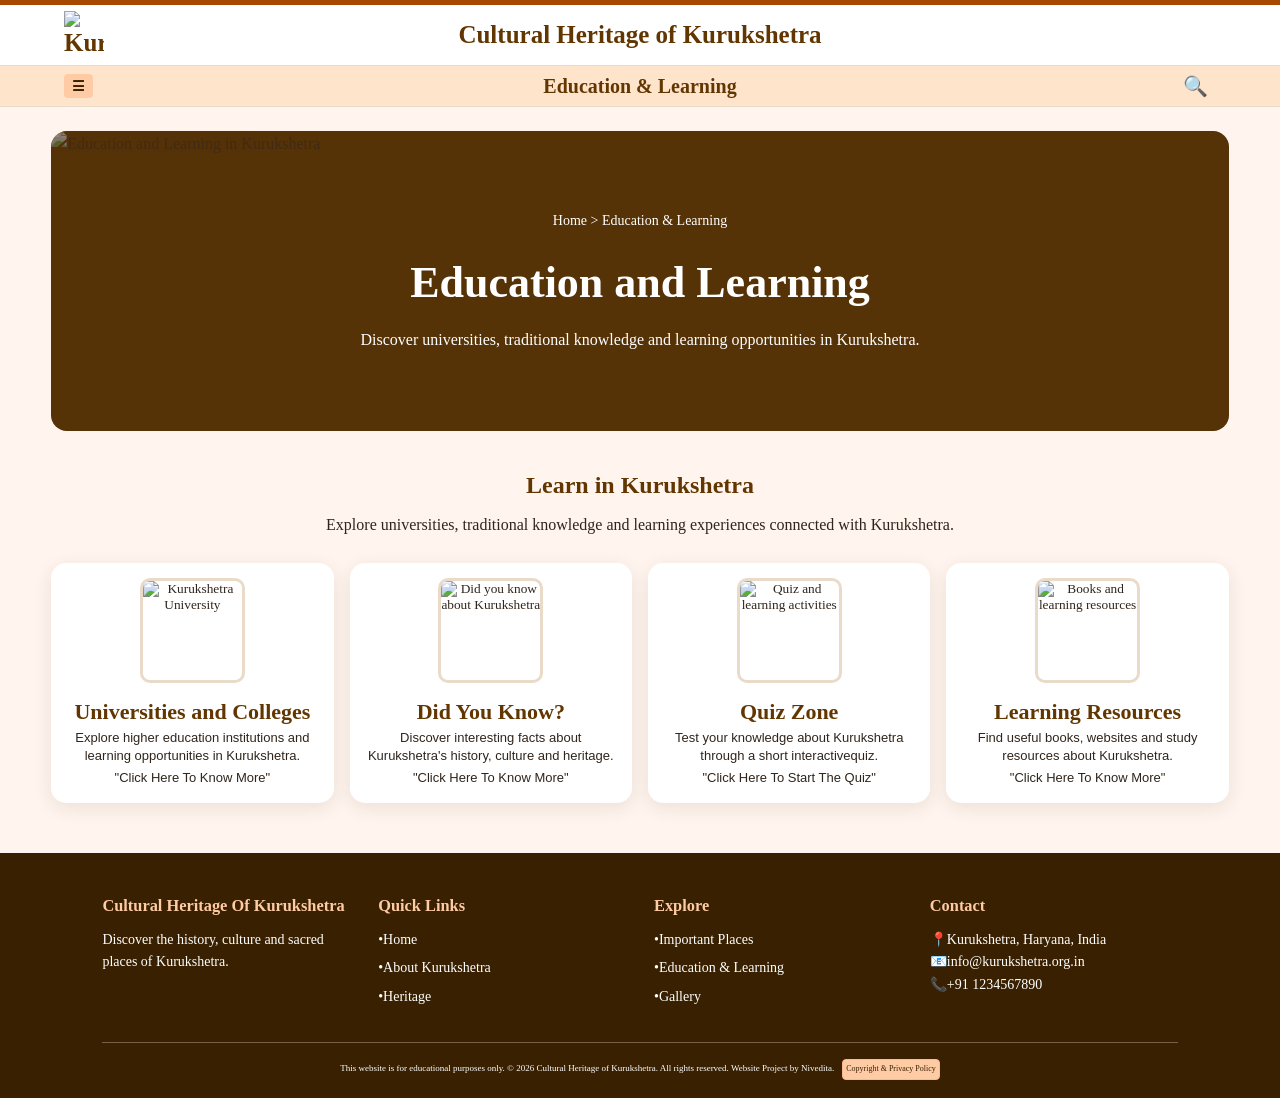
==== education.html @ 02f93cf8 "Add files via upload" ====
<!DOCTYPE html>
<html lang="en">

<head>

    <!-- Supports normal text and special characters -->
    <meta charset="UTF-8">

    <!-- Allows the layout to fit mobile screens -->
    <meta name="viewport" content="width=device-width, initial-scale=1.0">

    <!-- Text displayed in the browser tab -->
    <title>Education &amp; Learning | Cultural Heritage Of Kurukshetra</title> 

    <!-- Connects this page to our shared CSS file -->
    <link rel="stylesheet" href="style.css">
    
    <!-- Loads our Javascript after the HTML is ready -->
    <script src="index.js" defer></script>
    <script src="education.js" defer></script> 
</head>

<body>

    <!-- Website name and page heading -->
    <header id="header">

        <!-- Top row: logo and website name -->
        <div class="brandBar">
            <a href="index.html" class="logo">
                <img src="images/logo.png" alt="Kurukshetra Heritage logo">
                <span>Cultural Heritage of Kurukshetra</span>
            </a>
        </div>

        <!-- Second row: current page and menu button -->
        <div class="pageBar">
            <button type="button"
                    id="menuToggle"
                    aria-controls="navLinks"
                    aria-expanded="false">
                ☰ 
            </button>

            <p>Education &amp; Learning</p>

            <!-- Search box on the right of the Home bar -->
            <div class="searchArea">
                <button type="button"
                        id="searchToggle"
                        aria-label="Open search"
                        aria-controls="menuSearch"
                        aria-expanded="false">
                    🔍
                </button>

                <input type="search"
                       id="menuSearch"
                       placeholder="Search pages..."
                       aria-label="Search website pages"
                       aria-controls="menuPages"
                       hidden>
            </div>
        </div>
    
            
        <!-- Navigation follows the pages in my sitemap -->
         <nav id="navLinks" aria-label="Main navigation">
            <!-- Close the side menu -->
            <button type="button" id="closeMenu" aria-label="Close menu">
            &times;
            </button>

            <p id="searchMessage" role="status"></p>

            <ul>
                <li>
                    <a href="index.html">Home</a>
                </li>

                <li>
                    <a href="about.html">About Kurukshetra</a>
                </li>

                <li>
                    <a href="heritage.html">Heritage</a>
                </li>

                <li>
                    <a href="places.html">Important Places</a>
                </li>

                <li>
                    <a href="education.html" aria-current="page">Education &amp; Learning </a>
                </li>

                <li>
                    <a href="gallery.html">Gallery</a>
                </li>

                <li>
                    <a href="guidance.html">Guidance &amp; Support</a>
                </li>

                <li>
                    <a href="contact.html">Contact Us</a>
                </li>       
            </ul>
            <!-- Account options shown in the wireframe -->
            <div class="accountOptions">

                <div class="accountBox">
                    <button type="button" id="signupbutton">Sign Up</button>
                    <p>Create a new account</p>
                </div>

                <div class="accountBox">
                    <button type="button" id="loginbutton">Log In</button>
                    <p>Already have an account?</p>
                </div>

            </div>

            
         </nav>

    </header> 
      <!-- Google Translator Widget -->
        <!-- The translator dropdown will appear here -->
        <div id="google_translate_element"></div>

        <!-- JavaScript function that starts Google Translate -->
        <script type="text/javascript">
            function googleTranslateElementInit() {
                new google.translate.TranslateElement(
                    {
                        pageLanguage: "en"
                    },
                    "google_translate_element"
                );
            }
        </script>

        <!-- Google Translate script -->
        <script
            type="text/javascript"
            src="https://translate.google.com/translate_a/element.js?cb=googleTranslateElementInit">
        </script>

        <!-- Our content of the page will go here-->
        <main class="educationPage">

            <section class="educationHero">

                <div class="educationHeroImages">
                    <img id="educationHeroImage"
                         class="heroSlide isVisible"
                         src="images/kuk1.jpg"
                         alt="Education and Learning in Kurukshetra">

                    <img id="nextEducationHeroImage"
                         class="heroSlide"
                         src="images/training_and_placement_cell_nit_kurukshetra_cover.jpg"
                         alt="">

                </div>


                <div class="educationHeroText">
                    <p class="breadcrumb">Home &gt; Education &amp; Learning</p>

                    <h1>Education and Learning</h1>
                    <p>
                        Discover universities, traditional knowledge and learning
                        opportunities in Kurukshetra.
                    </p>
                </div>
            </section>

            <section class="educationIntro">
                <h2>Learn in Kurukshetra</h2>

                <p>
                    Explore universities, traditional knowledge and learning experiences
                    connected with Kurukshetra.
                    
                </p>
            </section>

            
            <section class="educationCards">
                <!-- Feature Card button 1 -->
                <button type="button"
                        class="educationCard"
                        data-modal="institutionsModal">
                    <img src="images/kuk1.jpg"
                         alt="Kurukshetra University">


                    <span>
                        <strong>Universities and Colleges</strong>
                        <small>Explore higher education institutions and learning opportunities in Kurukshetra.</small>
                        <small>"Click Here To Know More"</small>
                    </span>
                </button>

                <!-- Feature Card button 2 -->
                <button type="button"
                         class="educationCard"
                         data-modal="didYouKnowModal">
                    
                    <img src="images/diduknow.jpg"
                         alt="Did you know about Kurukshetra">

                    <span>
                        <strong>Did You Know?</strong>
                        <small>Discover interesting facts about Kurukshetra's history, culture and heritage.</small>
                        <small>"Click Here To Know More"</small>
                    </span>
                </button>

                <!-- Feature Card button 3 -->
                <button type="button"
                         class="educationCard"
                         data-modal="quizModal">
                    
                    <img src="images/quiz.webp"
                         alt="Quiz and learning activities">

                    <span>
                        <strong>Quiz Zone</strong>
                        <small>Test your knowledge about Kurukshetra through a short interactivequiz.</small>
                        <small>"Click Here To Start The Quiz"</small>
                    </span>
                </button>

                <!-- Feature Card button 4 -->
                <button type="button"
                         class="educationCard"
                         data-modal="resourcesModal">
                    
                    <img src="images/learning.webp"
                         alt="Books and learning resources">

                    <span>
                        <strong>Learning Resources</strong>
                        <small>Find useful books, websites and study resources about Kurukshetra.</small>
                        <small>"Click Here To Know More"</small>
                    </span>
                </button>
                
            </section>

       
        </main>
        
        <!-- Pop-up screen opened by the Universities feature card -->
        <section class="educationModal"
                 id="institutionsModal"
                 aria-hidden="true"
                 role="dialog"
                 aria-modal="true"
                 aria-labelledby="institutionsTitle">
            
            <!-- white content box inside the darker pop-up background -->
            <div class="modalBox">

                <!-- Button used to close this pop-up -->
                <button type="button"
                        class="modalClose"
                        aria-label="Close pop-up">
                    &times;
                </button>

                <!-- Pop-up heading -->
                <h2 id="institutionsTitle">Universities and Colleges</h2>

                <!-- First Institution -->
                <article class="institutionInfo">
                    <div>
                        <h3>
                            <a href="https://kuk.ac.in/" target="_blank">
                                Kurukshetra University
                            </a>
                        </h3>

                        <p>
                            Kurukshetra University is a major higher-education institution
                            offering a wide range of subjects and learning opportunities.
                        </p>
                    </div>

                    <img src="images/kuk1.jpg"
                         alt="Kurukshetra University campus">
                </article>

                <!-- second institution-->
                 <article class="institutionInfo">
                    <div>
                        <h3>
                            <a href="https://nitkkr.ac.in/" target="_blank">
                                National Institute of Technology Kurukshetra
                            </a>
                        </h3>

                        <p>
                            NIT Kurukshetra is known for engineering, technology, research and technical education.
                        </p>
                    </div>

                    <img src="images/training_and_placement_cell_nit_kurukshetra_cover.jpg"
                         alt="NIT Kurukshetra campus">
                </article>

                <!-- Third institution -->
                <article class="institutionInfo">
                    <div>
                        <h3>
                            <a href="https://skau.ac.in/" target="_blank">
                                Shri Krishna AYUSH University
                            </a>
                        </h3>

                        <p>
                            Shri Krishna AYUSH University focuses on AYUSH systems of 
                            medicine and healthcare education.
                        </p>
                    </div>

                    <img src="images/Shri Krishna Ayush University, Kurukshetra_Campus-View2.avif"
                         alt="Shri Krishna AYUSH University campus">
                </article>
                                

            </div>
                
        </section>

        <!-- pop-up screen opened by the Did You Know feature card-->
        <section class="educationModal"
                 id="didYouKnowModal"
                 aria-hidden="true"
                 role="dialog"
                 aria-modal="true"
                 aria-labelledby="factsTitle">
            
            <!--content box inside the pop-up-->
            <div class="modalBox">

                <!--button used to close the pop-up-->
                <button type="button"
                        class="modalClose"
                        aria-label="Close pop-up">
                    &times;
                </button>

                <!--pop-up heading-->
                <h2 id="factsTitle"> 💡 Did You Know?</h2>

                <!--interesting facts-->
                <ul class="factsList">
                    <li>Kurukshetra is strongly connected with the Mahabharata and Bhagavad Gita traditions.</li>
                    <li>Jyotisar is traditionally associated with Lord Krishna’s guidance to Arjuna.</li>
                    <li>Kurukshetra has important temples, sacred sarovars, museums and learning centres.</li>
                    <li>The International Gita Mahotsav celebrates the cultural and spiritual importance of the region.</li>
                    <li>
                        Kurukshetra has a long archaeological history, with some local pottery
                        evidence linked to pre-Harappan and Harappan periods.
                    </li>

                    <li>
                        Brahma Sarovar is one of Kurukshetra’s best-known sacred water bodies and
                        is an important place during the International Gita Mahotsav.
                    </li>

                    <li>
                        Kurukshetra University was founded in 1956 and is one of Haryana’s major
                        higher-education institutions.
                    </li>

                    <li>
                         National Institute of Technology Kurukshetra began in 1963 as a Regional
                        Engineering College before becoming NIT Kurukshetra.
                    </li>

                    <li>
                        Kalpana Chawla Memorial Planetarium near Jyotisar includes a dome theatre,
                        astronomy gallery and Astro Park for science learning.
                    </li>

                    <li>
                        Mahabharata Anubhav Kendra at Jyotisar uses interactive displays to help
                        visitors explore stories connected with the Mahabharata.
                    </li>
                </ul>
            </div>
        </section>

        <!-- pop-up screen opened by the quiz zone feature card-->
        <section class="educationModal"
                  id="quizModal"
                  aria-hidden="true"
                  role="dialog"
                  aria-modal="true"
                  aria-labelledby="quizTitle">
                
                <!-- content box inside the pop-up-->
                <div class="modalBox">
                    
                    <!--button for closing the pop-up-->
                    <button type="button"
                            class="modalClose"
                            aria-label="Close pop-up">
                        &times;
                    </button>

                    <!--Quiz heading-->
                    <h2 id="quizTitle">Quiz Zone</h2>
                    <p>Answer these questions to test your knowledge of Kurukshetra</p>
                
                    <!--quiz questions-->
                    <form id="heritageQuiz">

                        <fieldset>
                            <legend>1. Which City is associated with the Bhagavad Gita?</legend>
                            <label><input type="radio" name="question1" value="wrong">Delhi</label>
                            <label><input type="radio" name="question1" value="correct">Kurukshetra</label>
                            <label><input type="radio" name="question1" value="wrong">Jaipur</label>
                        </fieldset>

                        <fieldset>
                            <legend>1. Which sacred water body is well known in Kurukshetra?</legend>
                            <label><input type="radio" name="question2" value="wrong">Dal Lake</label>
                            <label><input type="radio" name="question2" value="correct">Brahma Sarovar</label>
                            <label><input type="radio" name="question2" value="wrong">Karan Lake</label>
                        </fieldset>

                        <fieldset>
                            <legend>1. Which institution is known for technical education?</legend>
                            <label><input type="radio" name="question3" value="correct">NIT Kurukshetra</label>
                            <label><input type="radio" name="question3" value="wrong">Kurukshetra University</label>
                            <label><input type="radio" name="question3" value="wrong">Shri Krishna AYUSH University</label>
                        </fieldset>

                        <fieldset>
                            <legend>4. What is Kalpana Chawla Memorial Planetarium mainly about?</legend>
                            <label><input type="radio" name="question4" value="wrong"> Sports training</label>
                            <label><input type="radio" name="question4" value="correct"> Astronomy and space learning</label>
                            <label><input type="radio" name="question4" value="wrong"> Cooking classes</label>
                        </fieldset>

                        <fieldset>
                            <legend>5. Which place is traditionally connected with the Bhagavad Gita?</legend>
                            <label><input type="radio" name="question5" value="correct"> Jyotisar</label>
                            <label><input type="radio" name="question5" value="wrong"> Agra</label>
                            <label><input type="radio" name="question5" value="wrong"> Shimla</label>
                        </fieldset>

                        <fieldset>
                            <legend>6. Which museum displays stories connected with Lord Krishna?</legend>
                            <label><input type="radio" name="question6" value="wrong"> Dharohar Haryana Cultural Museum</label>
                            <label><input type="radio" name="question6" value="correct"> Krishna Museum</label>
                            <label><input type="radio" name="question6" value="wrong"> Kalpana Chawla Planetarium</label>
                        </fieldset>

                        <!-- button for checking the quiz score-->
                        <button type="button" id="checkQuiz">Check My Score</button>

                        <!--quiz result-->
                        <p id="quizResult" role="status"></p>
                    </form>
                
                </div>
        </section>

            <!-- Pop-up screen opened by the learning resources feature card-->
            <section class="educationModal"
                     id="resourcesModal"
                     role="dialog"
                     aria-hidden="true"
                     aria-labelledby="resourcesTitle">

                    
                <!--Content of the pop-up -->
                <div class="modalBox">

                    <!--button for closing -->
                    <button type="button"
                            class="modalClose"
                            aria-label="Close pop-up">
                        &times;
                    </button>

                    <!--heading -->
                    <h2 id="resourcesTitle">Learning Resources</h2>

                    <p>
                        Use these trusted websites to learn more about Kurukshetra,
                        its heritage and education opportunities.
                    </p>

                    <!--useful resources link-->
                    <ul class="resourceList">
                        <li>
                            <a href="https://kurukshetra.gov.in/"
                                target="_blank"
                                rel="noopener">
                                District Kurukshetra Government Website
                            </a>
                        </li>

                        <li>
                            <a href="https://kuk.ac.in/"
                               target="_blank"
                               rel="noopener">
                                Kurukshetra University
                            </a>
                        </li>

                        <li>
                            <a href="https://skau.ac.in/"
                               target="_blank"
                               rel="noopener">
                               Shri Krishna AYUSH University
                            </a>
                        </li>

                        <li>
                            <a href="https://haryanatourism.gov.in/destinations/kurukshetra/"
                               target="_blank"
                               rel="noopener">
                               Haryana Tourism: Kurukshetra
                            </a>
                        </li>
                    </ul>

                    <!--other offline learning suggestion-->
                    <p class="modalNote">
                        You can also learn through books about the Mahabharata, Bhagavad Gita,
                        local museums and educational visits in Kurukshetra.
                    </p>
                </div>
                    
                    
            </section>

        <!-- Information displayed at the bottom of the page -->
    <footer>

        <div class="footerContent">

            <div>
                <h3>Cultural Heritage Of Kurukshetra</h3>
                <p>Discover the history, culture and sacred places of Kurukshetra.</p>       
            </div>
            

            <div>
                <h3>Quick Links</h3>
                <a href="index.html">•Home</a>
                <a href="about.html">•About Kurukshetra</a>
                <a href="heritage.html">•Heritage</a>
            </div>

            <div>
                <h3>Explore</h3>
                <a href="places.html">•Important Places</a>
                <a href="education.html">•Education &amp; Learning</a>
                <a href="gallery.html">•Gallery</a>
            </div>

            <div>
                <h3>Contact</h3>
                <p>📍Kurukshetra, Haryana, India</p>
                <p>📧info@kurukshetra.org.in</p>
                <p>📞+91 1234567890</p>
            </div>
        </div>

        <p class="copyright">
             This website is for educational purposes only.
           &copy; 2026 Cultural Heritage of Kurukshetra. All rights reserved. 
            Website Project by Nivedita.<span><button onclick="document.getElementById('dialogContainer').showModal();">Copyright & Privacy Policy</button></span>
        </p>
    </footer> 

    <dialog id="dialogContainer">
        <!-- Copyright and privacy policy -->
        <h1>Copyright & Privacy Policy</h1>
        
        <section class="legalContent">

            <h2>Copyright Notice</h2>

            <p>
                This website is an original work created solely for educational and
                assessment purposes. It is not intended for commercial use, financial
                gain, or business activities.
            </p>

            <p>
                Unless otherwise stated, the website content, including text, design,
                source code, and original materials, has been created by the author.
                Images, audio, video, and other media resources used on this website
                are included for educational, critique, review, research, or
                demonstration purposes and are believed to comply with applicable
                copyright laws, fair dealing/fair use provisions, or the terms of
                their respective licences. Copyright for third-party materials remains
                with their respective owners.
            </p>

            <p>
                This website is licensed under the
                <strong>Creative Commons Attribution-NonCommercial 4.0 International
                (CC BY-NC 4.0) Licence</strong>, allowing others to share and adapt
                the content for non-commercial purposes with appropriate attribution.
            </p>

            <p>
                <a href="https://creativecommons.org/licenses/by-nc/4.0/"
                target="_blank"
                rel="noopener">
                    Creative Commons BY-NC 4.0 Licence
                </a>
            </p>

            <hr>

            <h2>Privacy Policy</h2>
            <p><strong>Last Updated:</strong> 14/10/2026</p>

            <h3>1. Information We Collect</h3>
            <p>
                We may collect personal information such as your name, email address,
                and account details when you register or use our website.
            </p>

            <h3>2. How We Use Your Information</h3>
            <p>We use your information to:</p>
            <ul>
                <li>Provide website services</li>
                <li>Improve user experience</li>
                <li>Respond to enquiries</li>
                <li>Maintain website security</li>
            </ul>

            <h3>3. Sharing Information</h3>
            <p>
                We do not sell or rent personal information to third parties.
                Information may only be shared when required by law or to provide our
                services.
            </p>

            <h3>4. Data Security</h3>
            <p>
                We use appropriate security measures to protect your personal
                information against unauthorized access, loss, or misuse.
            </p>

            <h3>5. Your Rights</h3>
            <ul>
                <li>Access your personal information</li>
                <li>Request corrections to inaccurate information</li>
                <li>Request deletion of information where legally permitted</li>
            </ul>

            <h3>6. Cookies</h3>
            <p>
                Our website may use cookies to improve functionality and analyse
                website usage.
            </p>

            <h3>7. Contact Us</h3>
            <p>
                If you have questions about this Privacy Policy, please contact us at:
                Email: info@kurukshetra.org.in<br>
                Phone: +91 1234567890<br>
                Address: Kurukshetra, Haryana, India 
            </p>

        </section>
        <button onclick="document.getElementById('dialogContainer').close();">CLOSE</button>

    </dialog>

</body>
</html>
---- style.css ----
/* Include padding and borders within eaxh element's size */
* {
    box-sizing: border-box;
    margin: 0;
    padding: 0;
}

/* Main website colours and font */
body {
    font-family: "Palatino Linotype", Palatino, serif;
    background-color: #fff5ee;
    color: #30251c;
    line-height: 1.6;
    
}

/* Make pictures fit inside their containers */
img {
    display: block;
    max-width: 100%;
}

/* Keep links the same colour as their surrounding text */
a {
    color: inherit;
}

/* Two-row website header */
header {
    background-color: #ffffff;
    color: #623600;
    border-top: 5px solid #a64800;
    border-bottom: 1px solid #eadbc9;
}

/* Menu box takes up 60% of the screen width */
#navLinks {
    position: fixed;
    top: 0;
    left: 0;
    width: 60vw;
    height: 100dvh;
    margin: 0;
    padding: 20px;

    background-color: rgba(255, 228, 204, 0.8);
    color: #623600;
    border-right: 1px solid #eadbc9;
    box-shadow: 8px 0 25px rgba(0, 0, 0, 0.15);

    overflow-y: auto;
    z-index: 1000;

    /* Keep the closed menu off-screen */
    transform: translateX(-100%);
    visibility: hidden;

    transition:
        transform 0.3s ease,
        visibility 0.3s;  
}

/* Slide the menu onto the screen */
#navLinks.active {
    transform: translateX(0);
    visibility: visible;
}

/* Logo and website name beside each other */
.logo {
    display: grid;
    grid-template-columns: 40px 1fr 40px;
    align-items: center;
    gap: 8px;
    color: #623600;
    font-size: 25px;
    font-weight: bold;
    line-height: 1.3;
    text-align: center;
    text-decoration: none;
}

/* White top row */
.brandBar {
    padding: 6px 5%;
}

.logo img {
    width: 48px;
    height: 48px;
    object-fit: contain;
    flex-shrink: 0;
}

/* Light peach row beneath the website name */
.pageBar {
    display: grid;
    grid-template-columns: minmax(0, 1fr) auto minmax(0, 1fr);
    gap: 10px;
    align-items: center;
    padding: 0px 5%;
    background-color: #ffe4cc;
    border-top: 1px solid #eadbc9;
}

.pageBar p {
    margin: 0;
    font-size: 20px;
    font-weight: bold;
}

/* Menu button */
#menuToggle {
    background-color: #ffcba4;
    color: #382000;
    border: none;
    border-radius: 4px;
    padding: 4px 8px;
    font-size: 14px;
    cursor: pointer;
    justify-self: start;
    font-weight: bold;
}

#navLinks li {
    border-bottom: 1px solid #d99156;
}

/* Show which page the visitor is viewing */
#navLinks a[aria-current="page"] {
    font-weight: bold;
    text-decoration: underline;
    text-underline-offset: 5px;
}

/* Mobile layout: display the sections in one column */
.homeLayout {
    display: grid;
    grid-template-columns: 1fr;
    gap: 20px;
    width: 92%;
    max-width: 1200px;
    margin: 24px auto;
}

/* Allow grid items to fit smallet screens */
.homeLayout > * {
    min-width: 0;
}


/* Heading and introduction below the picture on mobile */
.heroText {
    text-align: center;
    padding: 20px 10px;
}

.heroText h1 {
    font-size: 26px;
    line-height: 1.2;
    margin-bottom: 12px;
}

.heroText p {
    margin-bottom: 18px;    
}

/* Explore link styled like a button */
.button {
    display: inline-block;
    background-color: #ffcba4;
    color: #382000;
    text-decoration: none;
    padding: 4px 16px;
    border-radius: 4px;
    font-weight: bold;
    border: 2px solid #ffb88c;
    font-size: 16px;
    transition: transform 0.3s ease, box-shadow 0.3s ease,
                background-color 0.3s ease, color 0.3s ease;
}

/* Clickable arrow on Home feature cards */
.featureCard {
    position: relative;
    padding-right: 55px;
}

.cardArrow {
    position: absolute;
    right: 18px;
    top: 50%;
    color: #ee8b40;
    font-size: 36px;
    font-weight: bold;
    line-height: 1;
    text-decoration: none;
    transform: translateY(-50%);
    transition: transform 0.25s ease, color 0.25s ease;
}

.cardArrow:hover,
.cardArrow:focus-visible {
    color: #623600;
    transform: translate(5px, -50%);
}

.button:hover {
    background-color: #ee8b40;
    color: white;
    transform: translateY(-3px);
    box-shadow: 0 5px 12px rgba(0, 0, 0, 0.15);
}

/* Did You Know box */
.factbox {
    background-color: #fff5e7;
    color: #30251c;
    border: 1px solid #d49a43;
    border-radius: 15px;
    padding: 20px 22px;
    text-align: center;
}

.factbox h2 {
    font-size: 23px;
    margin-bottom: 8px;
}

/* Group of three category cards */
.featureCards {
    display: grid;
    gap: 16px;
}

/* Each category card */
.featureCard {
    display: flex;
    align-items: center;
    gap: 12px;
    background-color: #ffffff;
    border: none;
    border-radius: 15px;
    padding: 14px 75px 14px 14px;
    transition: transform 0.4s ease, box-shadow 0.4s ease;
}

/* Gently lift the card when the mouse is over it */
.featureCard:hover {
    transform: translateY(-8px);
    box-shadow: 0 10px 25px rgba(0, 0, 0, 0.1);
}

.featureCard img {
    width: 85px;
    height: 85px;
    object-fit: cover;
    flex-shrink: 0;
    border: 3px solid #e7ded0;
    border-radius: 5px;
}

.featureCard h2 {
    font-size: 18px;
    line-height: 1.3;
    margin-bottom: 6px;
}

.featureCard p {
    font-size: 14px;
}

.featureCard .comingSoon {
    color: #ffd08a;
    font-size: 12px;
    margin-top: 6px;
}

/* Make keyboard focus easy to see */
a:focus-visible,
button:focus-visible {
    outline: 3px solid #75d9ff;
    outline-offset: 4px;
}

/* Desktop: match the two-column wireframe*/
@media (min-width: 1000px) {
    .homeLayout {
        grid-template-columns: 1fr 2fr;
        grid-template-areas: 
            "cards hero"
            "cards fact";
        gap: 24px;

    }

    .featureCards {
    grid-area: cards;
}

    .hero {
        grid-area: hero;
        position: relative;
    }

    .factbox {
        grid-area: fact;
    }

    /* Place the heading and Explore button over the picture */
    .heroText {
        position: absolute;
        inset: 5px;
        display: flex;
        flex-direction: column;
        align-items: center;
        justify-content: center;
        background-color: rgba(255, 255, 255, 0.45);
        border-radius: 3px;
        padding: 30px;
    }

    .heroText h1 {
        font-size: 36px;
    }
}

/* Smooth colour changes on the menu button */ 
#menuToggle {
    transition: transform 0.3s ease, box-shadow 0.3s ease,
            background-color 0.3s ease, color 0.3s ease;
}

/* Change the button colour on hover or keyboard focus */
#menuToggle:hover,
#menuToggle:focus-visible {
    background-color: #e48f4d;
    color: #ffffff;
    transform: translateY(-3px);
    box-shadow: 0 5px 12px rgba(0, 0, 0, 0.15);
} 

/* Smooth colour changes on navigation links */
#navLinks a {
    border-radius: 6px;
    transition: background-color 0.25s ease, color 0.25s ease;
}

/* Close button at the top-right of the panel */
#closeMenu {
    display: block;
    margin-left: auto;
    padding: 4px 12px;
    border: none;
    border-radius: 5px;
    background-color: #fff5e7;
    color: #623600;
    font-size: 28px;
    cursor: pointer;
}

/* Centre the menu options */
#navLinks ul {
    margin-top: 15px;
    list-style: none;
}

#navLinks a,
#navLinks span {
    display: block;
    padding: 12px 8px;
    text-align: center;
}

#navLinks a {
    color: black;
    text-decoration: none;
}

#navLinks span {
    color: black;
    font-size: 14px;
}

/* Hover and keyboard-focus colours */
#navLinks a:hover,
#navLinks a:focus-visible,
#closeMenu:hover,
#closeMenu:focus-visible {
    background-color: #ee8b40;
    color: #ffffff;
}

/* Disable sliding for users who prefer less movement */
@media (prefers-reduced-motion: reduce) {
    #navLinks {
        transition: none;
    }
    #menuToggle,
    .button {
        transition: none;
    }

    #menuToggle:hover,
    #menuToggle:focus-visible,
    .button:hover {
        transform: none;
    }
}

/* Place Sign Up and Log In beside each other */
.accountOptions {
    display: flex;
    gap: 12px;
    margin-top: 28px;
}

.accountBox {
    flex: 1;
    min-width: 0;
    text-align: center;
}

/* Account buttons */
.accountBox button {
    width: 100%;
    padding: 10px 6px;
    background-color: whitesmoke;
    color: #623600;
    border: 1px solid #c58b43;
    border-radius: 5px;
    font-size: 15px;
    font-weight: bold;
}

.accountBox button {
    cursor: pointer;
    transition: background-color 0.3s ease, transform 0.3s ease;
}

.accountBox button:hover {
    background-color: #ffcba4;
    transform: translateY(-3px);
}

/* Small descriptions below the buttons */
.accountBox p {
    margin-top: 6px;
    color: #4a3420;
    font-size: 12px;
    line-height: 1.4;
}


/* Search icon on the right */
.searchArea {
    position: relative;
    justify-self: end;
}

#searchToggle {
    background: transparent;
    border: none;
    padding: 8px;
    font-size: 20px;
    cursor: pointer;
}

/* Search box opens underneath the icon */
#menuSearch {
    position: absolute;
    top: calc(100% + 8px);
    right: 0;
    width: min(240px, 85vw);
    padding: 10px;
    background-color: #ffffff;
    color: #000000;
    border: 1px solid #c58b43;
    border-radius: 5px;
    font-family: inherit;
    font-size: 16px;
    z-index: 20;
}

#menuSearch[hidden] {
    display: none;
}

/* Plan Your Visit section with a background image */
.visitSection {
    margin-top: 35px;
    padding: 75px 8%;
    text-align: center;

    background-image:
        linear-gradient(rgba(56, 32, 0, 0.60), rgba(56, 32, 0, 0.60)),
        url("images/visitKurukshetra.webp");

    background-size: cover;
    background-position: center;
    background-repeat: no-repeat;
}

.visitContent {
    max-width: 700px;
    margin: auto;
    color: white;
}

.visitContent h2 {
    margin-bottom: 10px;
    color: white;
    font-size: 32px;
}

.visitContent p {
    margin-bottom: 22px;
    font-size: 18px;
}

/* Website footer */
footer {
    background-color: #382000;
    color: white;
    padding: 40px 8% 18px;
    border: none;
    font-size: 14px;
}

.footerContent {
    display: grid;
    grid-template-columns: 1fr;
    gap: 28px;
}

.footerContent h3 {
    margin-bottom: 10px;
    color: #ffcba4;
}

.footerContent a {
    display: block;
    width: fit-content;
    margin-bottom: 6px;
    color: white;
    text-decoration: none;
}

.footerContent a:hover {
    color: #ffcba4;
    text-decoration: underline;
}

.copyright {
    margin-top: 28px;
    padding-top: 16px;
    text-align: center;
    border-top: 1px solid #795f49;
    font-size: 9px;
}

/* Show footer content in columns on larger screens */
@media (min-width: 700px) {
    .footerContent {
        grid-template-columns: repeat(4, 1fr);
    }
}

/* Show only the Google Translate language bar */
#google_translate_element {
    position: fixed;
    right: 16px;
    bottom: 16px;
    z-index: 9999;
}

#google_translate_element .goog-te-gadget {
    font-size: 0;
}

#google_translate_element .goog-te-gadget span,
#google_translate_element .goog-te-gadget a {
    display: none;
}

#google_translate_element select {
    width: 190px;
    padding: 7px;
    background-color: #fff3e8;
    color: #382000;
    border: 1px solid #ffcba4;
    border-radius: 6px;
    font-family: "Palatino Linotype", Palatino, serif;
    font-size: 14px;
    box-shadow: 0 4px 12px rgba(0, 0, 0, 0.16);
}


/* =======================
 About Kurukshetra page 
 ==========================*/
.aboutPage {
    width: 92%;
    max-width: 1200px;
    margin: 24px auto 45px;
}

.aboutIntro {
    display: grid;
    gap: 20px;
}

.aboutText {
    background-color: #ffffff;
    border-radius: 12px;
    padding: 22px;
}

.breadcrumb {
    color: #8b5a2b;
    font-size: 14px;
    margin-bottom: 8px;
}

.aboutText h1 {
    color: #623600;
    font-size: 30px;
    line-height: 1.2;
    margin-bottom: 18px;
}

.aboutText h2 {
    color: #623600;
    font-size: 21px;
    margin: 16px 0 6px;
}

.aboutText p {
    font-size: 16px;
}

.aboutHeroImage {
    width: 100%;
    height: auto;
    border: 5px solid #e7ded0;
    border-radius: 10px;
}

.quickFact {
    background-color: #fff5e7;
    border: 1px solid #d49a43;
    border-radius: 15px;
    padding: 22px;
    text-align: center;
}

.quickFact h2 {
    color: #623600;
    font-size: 23px;
    margin-bottom: 8px;
}

/* Our Significance */
.significanceSection {
    margin-top: 28px;
}

.significanceSection > h2 {
    color: #623600;
    font-size: 26px;
    margin-bottom: 14px;
}

.significanceCards {
    display: grid;
    gap: 14px;
}

.significanceCard {
    display: flex;
    align-items: center;
    gap: 14px;
    background-color: #ffffff;
    border: 1px solid #eadbc9;
    border-radius: 12px;
    padding: 16px;
    transition: transform 0.3s ease, box-shadow 0.3s ease;
}

/* Pop-up effect */
.significanceCard:hover {
    transform: translateY(-7px);
    box-shadow: 0 10px 22px rgba(98, 54, 0, 0.18);
}

.significanceIcon {
    font-size: 30px;
}

.significanceCard h3 {
    color: #623600;
    font-size: 18px;
    margin-bottom: 4px;
}

.significanceCard p {
    font-size: 14px;
}

/* Three pictures at the bottom */
.aboutGallery {
    display: grid;
    grid-template-columns: repeat(3, 1fr);
    gap: 12px;
    margin-top: 28px;
}

.aboutGallery img {
    width: 100%;
    height: 105px;
    object-fit: cover;
    border: 4px solid #e7ded0;
    border-radius: 8px;
}

/* Large-screen layout from your wireframe */
@media (min-width: 900px) {
    .aboutIntro {
        grid-template-columns: 1fr 1fr;
        grid-template-areas:
            "text image"
            "significance fact";
        align-items: start;
    }

    .aboutText {
        grid-area: text;
    }

    .aboutHeroImage {
        grid-area: image;
        height: 290px;
        object-fit: cover;
    }

    .quickFact {
        grid-area: fact;
    }

    .significanceSection {
        grid-area: significance;
        margin-top: 0;
    }
}

/* Smooth animation for picture cards */
.featureCard img,
.aboutGallery img,
.aboutHeroImage {
    transition: transform 0.4s ease, filter 0.4s ease;
}

/* Picture gently grows when hovered */
.featureCard:hover img,
.aboutGallery img:hover,
.aboutHeroImage:hover {
    transform: scale(1.05);
    filter: brightness(1.06);
}

/* Two hero images blend smoothly into each other */
.heroImages {
    position: relative;
    height: 300px;
    overflow: hidden;
    border: 5px solid #e7ded0;
    border-radius: 8px;
}

.heroSlide {
    position: absolute;
    inset: 0;
    width: 100%;
    height: 100%;
    object-fit: cover;
    opacity: 0;
    transition: opacity 1.2s ease-in-out;
}

.heroSlide.isVisible {
    opacity: 1;
}

@media (min-width: 1000px) {
    .heroImages {
        height: 500px;
    }
}

#abstract,
#detailed {
    color: #30251c;
    letter-spacing: 0.3px;
    line-height: 1.6;
}

#detailed {
    margin-top: 12px;
}

#expandBtn {
    margin-top: 14px;
    padding: 8px 16px;
    background-color: #ffcba4;
    color: #382000;
    border: 2px solid #ffb88c;
    border-radius: 5px;
    font-family: inherit;
    font-weight: bold;
    cursor: pointer;
    transition: transform 0.3s ease, background-color 0.3s ease;
}

#expandBtn:hover {
    background-color: #ee8b40;
    color: white;
    transform: translateY(-3px);
}

/* ================
   Heritage page
=================== */
.heritagePage {
    width: 92%;
    max-width: 1200px;
    margin: 24px auto 50px;
}

.heritageHero {
    position: relative;
    overflow: hidden;
    border: 5px soid #e7ded0;
    border-radius: 12px;
    min-height: 260px;
    background-color: #623600;
}

/* Heritage hero image slideshow */
.heritageHeroImages {
    position: relative;
    height: 300px;
}

.heritageHero .heritageSlide {
    position: absolute;
    inset: 0;
    width: 100%;
    height: 100%;
    object-fit: cover;
    opacity: 0;
    transition: opacity 1.4s ease-in-out;
}

.heritageHero .heritageSlide.isVisible {
    opacity: 0.55;
}

.heritageHeroText {
    z-index: 1;
}

.heritageHeroText {
    position: absolute;
    inset: 0;
    display: flex;
    flex-direction: column;
    align-items: center;
    justify-content: center;
    padding: 25px;
    color: white;
    text-align: center;
}

.breadcrumb {
    margin-bottom: 8px;
    font-size: 14px;
    color: white;
}

.heritageHeroText h1 {
    font-size: 32px;
    line-height: 1.2;
    margin-bottom: 10px;
}

.heritageIntro {
    max-width: 850px;
    margin: 30px auto;
    text-align: center;
}

.heritageIntro h2 {
    color: #623600;
    font-size: 26px;
    margin-bottom: 10px;
}

.heritageCards {
    display: grid;
    gap: 18px;
}

.heritageCard {
    display: flex;
    align-items: center;
    gap: 18px;
    padding: 18px;
    background-color: white;
    border: 1px solid #eadbc9;
    border-radius: 15px;
    transition: transform 0.3s ease, box-shadow 0.3s ease;
}

.heritageCard:hover {
    transform: translateY(-7px);
    box-shadow: 0 10px 22px rgba(98, 54, 0, 0.16);
}

.heritageCard img {
    width: 100px;
    height: 100px;
    object-fit: cover;
    flex-shrink: 0;
    border: 3px solid #ffcba4;
    border-radius: 10px;
}

.heritageCard h2 {
    color: #623600;
    font-size: 21px;
    margin-bottom: 6px;
}

.heritageFact {
    margin-top: 28px;
    padding: 24px;
    background-color: #fff5e7;
    border: 1px solid #d49a43;
    border-radius: 15px;
    text-align: center;
}

.heritageFact h2 {
    color: #623600;
    margin-bottom: 8px;
}

/* Heritage page for larger screens */
@media (min-width: 1000px) {
    .heritageCards {
        grid-template-columns: repeat(3, 1fr);
    }

    .heritageCard {
        display: block;
        text-align: center;
    }

    .heritageCard img {
        width: 100%;
        height: 150px;
        margin-bottom: 14px;
    }

    .heritageHeroImages {
        height: 360px;
    }
}

/* Heritage Read More Buttons */
.heritageReadMore {
    margin-top: 12px;
    padding: 7px 14px;
    background-color: #ffcba4;
    color: #382000;
    border: 1px solid #ffb88c;
    border-radius: 5px;
    font-family: inherit;
    font-size: 14px;
    font-weight: bold;
    cursor: pointer;
    transition: transform 0.25s ease, background-color 0.25s ease;
}

.heritageReadMore:hover {
    background-color: #ee8b40;
    color: white;
    transform: translateY(-2px);
}

/* Hidden information opens smoothly */
.heritageExtra {
    max-height: 0;
    opacity: 0;
    overflow: hidden;
    transition: max-height 0.6s ease, opacity 0.35s ease;
}

.heritageExtra.isOpen {
    max-height: 1400px;
    opacity: 1;
}

.heritageExtraInner {
    margin-top: 16px;
    padding-top: 16px;
    border-top: 1px solid #eadbc9;
}

.heritageGallery {
    display: grid;
    grid-template-columns: repeat(2, 1fr);
    gap: 10px;
    margin-top: 14px;
}

.heritageGallery img {
    width: 100%;
    height: 110px;
    margin: 0;
    object-fit: cover;
    border: 2px solid #ffcba4;
    border-radius: 8px;
}

/* Keep Heritage Read more content underneath each card */
.heritageCard {
    display: flex;
    flex-wrap: wrap;
    align-items: center;
}

.heritageCard > img {
    width: 100px;
    height: 100px;
    margin: 0;
    object-fit: cover;
    flex-shrink: 0;
}

.heritageCard > div:not(.heritageExtra) {
    flex: 1;
    min-width: 0;
    margin-left: 18px;
}

.heritageExtra {
    flex: 0 0 100%;
    width: 100%;
}

/* Keep the larger-screen card layout neat */
@media (min-width: 1000px) {
    .heritageCard {
        display: block;
    }

    .heritageCard > div:not(.heritageExtra) {
        margin-left: 0;
    }
}

/*=================
 IMPORTANT PLACES PAGE 
 =====================*/

/* Main page area */
.importantPlacesPage {
    width: 92%;
    max-width: 1200px;
    margin: 24px auto 50px;
}

/* Hero section */
.placesHero {
    position: relative;
    overflow: hidden;
    min-height: 310px;
    border-radius: 16px;
    background-color: #623600;
}

/* Hero slideshow area */
.placesHeroImages {
    position: absolute;
    inset: 0;
}

.placesHeroImages .heroSlide {
    position: absolute;
    inset: 0;
    width: 100%;
    height: 100%;
    object-fit: cover;
    opacity: 0;
    transition: opacity 1.2s ease-in-out;
}

.placesHeroImages .heroSlide.isVisible {
    opacity: 0.58;
}

/* Text displayed over the hero picture */
.placesHeroText {
    position: relative;
    z-index: 1;
    min-height: 310px;
    display: flex;
    flex-direction: column;
    align-items: center;
    justify-content: center;
    padding: 35px 20px;
    text-align: center;
    color: #ffffff;
    background-color: rgba(48, 37, 28, 0.22);
}

.placesHeroText .breadcrumb {
    margin-bottom: 8px;
    font-size: 14px;
}

.placesHeroText h1 {
    max-width: 800px;
    font-size: clamp(28px, 5vw, 46px);
    line-height: 1.2;
    margin-bottom: 12px;
}

.placesHeroText > p:last-child {
    max-width: 650px;
    font-size: 18px;
}

/* Introduction */
.placesIntro {
    max-width: 800px;
    margin: 38px auto 25px;
    text-align: center;
}

.placesIntro h2 {
    color: #623600;
    font-size: 28px;
    margin-bottom: 8px;
}

/* Fact box */
.importantPlacesPage .factbox {
    max-width: 900px;
    margin: 25px auto 35px;
}

/* Category cards */
.placeCards {
    display: grid;
    gap: 22px;
}

.placeCard {
    overflow: hidden;
    background-color: #ffffff;
    border-radius: 16px;
    box-shadow: 0 5px 18px rgba(72, 44, 25, 0.10);
    transition: transform 0.3s ease, box-shadow 0.3s ease;
}

.placeCard:hover {
    transform: translateY(-5px);
    box-shadow: 0 12px 25px rgba(72, 44, 25, 0.16);
}

/* Main picture on each category card */
.placeCard > img {
    width: 100%;
    height: 190px;
    object-fit: cover;
}

/* Card heading, text and button area */
.placeCard > div:not(.placesExtra) {
    padding: 22px;
}

.placeCard h2 {
    color: #623600;
    font-size: 24px;
    line-height: 1.25;
    margin-bottom: 8px;
}

.placeCard > div:not(.placesExtra) > p {
    margin-bottom: 16px;
}

/* Read More button */
.placeReadMore {
    padding: 9px 18px;
    background-color: #ffcba4;
    color: #382000;
    border: 2px solid #ffb88c;
    border-radius: 6px;
    font-family: inherit;
    font-size: 15px;
    font-weight: bold;
    cursor: pointer;
    transition: transform 0.25s ease, background-color 0.25s ease,
                color 0.25s ease, box-shadow 0.25s ease;
}

.placeReadMore:hover,
.placeReadMore:focus-visible {
    background-color: #ee8b40;
    color: #ffffff;
    transform: translateY(-3px);
    box-shadow: 0 5px 12px rgba(0, 0, 0, 0.15);
}

/* Hidden Read More area */
.placesExtra {
    max-height: 0;
    overflow: hidden;
    opacity: 0;
    padding: 0 22px;
    transition: max-height 0.8s ease, opacity 0.45s ease,
                padding 0.45s ease;
}

/* Open Read More area */
.placesExtra.isOpen {
    max-height: 6000px;
    opacity: 1;
    padding: 8px 22px 25px;
}

/* Each individual place inside Read More */
.placeDetailLayout {
    display: grid;
    grid-template-columns: 1fr;
    gap: 18px;
    align-items: center;
    padding: 24px 0;
    border-top: 1px solid #eadbc9;
}

.placesExtraInner h3 {
    color: #623600;
    font-size: 22px;
    margin-bottom: 8px;
}

.placesExtraInner p + p {
    margin-top: 10px;
}

/* Photo slideshow box */
.placeImageSlides {
    position: relative;
    width: 100%;
    height: 230px;
    overflow: hidden;
    border-radius: 12px;
    background-color: #eadbc9;
}

.placeImageSlides .detailSlide {
    position: absolute;
    inset: 0;
    width: 100%;
    height: 100%;
    object-fit: cover;
    opacity: 0;
    transition: opacity 1.2s ease-in-out;
}

.placeImageSlides .detailSlide.isVisible {
    opacity: 1;
}

/* Video instead of pictures */
.placeDetailVideo {
    width: 100%;
    height: 230px;
    display: block;
    object-fit: cover;
    border-radius: 12px;
    background-color: #000000;
}

/* Tablet and desktop layout */
@media (min-width: 700px) {
    .placeCard > img {
        height: 250px;
    }

    .placeDetailLayout {
        grid-template-columns: 1fr 1fr;
        gap: 30px;
        padding: 30px 0;
    }

    /* Reverses image/text placement on alternate sections */
    .placeDetailLayout.reverse .placeImageSlides,
    .placeDetailLayout.reverse .placeDetailVideo {
        order: -1;
    }

    .placeImageSlides,
    .placeDetailVideo {
        height: 280px;
    }
}

/* Large desktop */
@media (min-width: 1000px) {
    .placeCards {
        gap: 28px;
    }

    .placeCard > img {
        height: 280px;
    }

    .placeImageSlides,
    .placeDetailVideo {
        height: 320px;
    }
}

/* Reduce movement when requested by the visitor */
@media (prefers-reduced-motion: reduce) {
    .placeCard,
    .placeReadMore,
    .placesExtra,
    .placesHeroImages .heroSlide,
    .placeImageSlides .detailSlide {
        transition: none;
    }

    .placeCard:hover,
    .placeReadMore:hover {
        transform: none;
    }
}

/* ==========================
  Education and Learning page
  ============================*/
.educationPage {
    width: 92%;
    max-width: 1200px;
    margin: 24px auto 50px;
}

/*Hero area */
.educationHero {
    position: relative;
    min-height: 300px;
    overflow: hidden;
    border-radius: 16px;
    background-color: #623600;
}

.educationHeroImages {
    position: absolute;
    inset: 0;
}

.educationHeroImages .heroSlide {
    position: absolute;
    inset: 0;
    width: 100%;
    height: 100%;
    object-fit: cover;
    opacity: 0;
    transform: scale(1.04);
    transition: opacity 1.2s ease-in-out, transform 1.2s ease-in-out;
}

.educationHeroImages .heroSlide.isVisible {
    opacity: 0.55;
    transform: scale(1);
}

.educationHeroText {
    position: relative;
    z-index: 1;
    min-height: 300px;
    display: flex;
    flex-direction: column;
    align-items: center;
    justify-content: center;
    padding: 20px 20px;
    color: white;
    text-align: center;
    background-color: rgba(48, 37, 28, 0.25);
}

.educationHeroText h1 {
    font-size: clamp(28px, 5vw, 44px);
    margin: 8px 0;
}

.educationHeroText .breadcrumb {
    font-size: 14px;
}

/*Introduction*/
.educationIntro {
    max-width: 760px;
    margin: 35px auto 25px;
    text-align: center;
}

.educationIntro h2 {
    color: #623600;
    margin-bottom: 8px;
}

/*feature cards*/
.educationCards {
    display: grid;
    grid-template-columns: 1fr;
    gap: 16px;
}

.educationCard {
    display: flex;
    align-items: center;
    gap: 16px;
    width: 100%;
    padding: 15px;
    background-color: white;
    color: #30251c;
    border: none;
    border-radius: 15px;
    font-family: inherit;
    text-align: left;
    cursor: pointer;
    box-shadow: 0 5px 18px rgba(72, 44, 25, 0.10);
    transition: transform 0.3s ease, box-shadow 0.3s ease,
                background-color 0.3s ease;
}

.educationCard:hover,
.educationCard:focus-visible
.educationCard:active {
    background-color: #fff5e7;
    transform: translateY(-5px);
    box-shadow: 0 12px 25px rgba(72, 44, 25, 0.16);
}

.educationCard img {
    width: 85px;
    height: 85px;
    flex-shrink: 0;
    object-fit: cover;
    border: 3px solid #eadbc9;
    border-radius: 10px;
}

.educationCard span {
    display: grid;
    gap: 4px;
}

.educationCard strong {
    color: #623600;
    font-size: 22px;
}

.educationCard small {
    font-family: Arial, sans-serif;
    font-size: 14px;
    line-height: 1.4;
}

/*dark screen behind the pop-up*/
.educationModal {
    position: fixed;
    inset: 0;
    z-index: 2000;
    display: grid;
    place-items: center;
    padding: 20px;
    background-color: rgba(48, 37, 28, 0.60);
    opacity: 0;
    visibility: hidden;
    transition: opacity 0.3s ease, visibility 0.3s ease;
}

/*show the pop-up*/
.educationModal.isOpen {
    opacity: 1;
    visibility: visible;
}

/*main white pop-up box*/
.modalBox {
    position: relative;
    width: min(680px,100%);
    max-height: 85vh;
    overflow-y: auto;
    padding: 35px 25px 25px;
    background-color: #fffaf5;
    border: 2px solid #ffb88c;
    border-radius: 16px;
    box-shadow: 0 15px 35px rgba(0,0,0,0.30);
    transform: translateY(20px);
    transition: transform 0.3s ease;
}

.educationModal.isOpen .modalBox {
    transform: translateY(0);
}

/*close button*/
.modalClose {
    position: absolute;
    top: 12px;
    right: 14px;
    width: 38px;
    height: 38px;
    background-color: #ffcba4;
    color: #382000;
    border: none;
    border-radius: 50%;
    font-size: 28px;
    line-height: 1;
    cursor: pointer;
}

.modalClose:hover,
.modalClose:focus-visible {
    background-color: #ee8b40;
    color: white;
}

/* pop-up heading*/
.modalBox h2 {
    color: #623600;
    margin-bottom: 18px;
    text-align: center;
}

/*insititution information*/
.institutionInfo {
    padding: 15px 0;
    border-top: 1px solid #eadbc9;
}

.institutionInfo h3 {
    color: #623600;
    margin-bottom: 5px;
}

/* Small note at bottom of pop-up*/
.modalNote {
    margin-top: 16px;
    padding: 12px;
    background-color: #fff3e8;
    border-radius: 8px;
    font-size: 14px;
}

/* facts and resource links*/
.factsList,
.resourceList {
    padding-left: 22px;
}

.factsList li,
.resourceList li {
    margin: 10px 0;
}

.resourceList a {
    color: #8a4700;
    font-weight: bold;
}

.resourceList a:hover,
.resourceList a:focus-visible {
    color: #ee8b40;
}

/*quiz questions*/
#heritageQuiz {
    margin-top: 18px;
}

#heritageQuiz fieldset {
    margin: 16px 0;
    padding: 14px;
    border: 1px solid #eadbc9;
    border-radius: 10px;
}

#heritageQuiz legend {
    padding: 0 5px;
    color: #623600;
    font-weight: bold;
}

#heritageQuiz label {
    display: block;
    margin: 8px 0;
    cursor: pointer;
}

/*quiz score button*/
#checkQuiz {
    padding: 9px 18px;
    background-color: #ffcba4;
    color: #382000;
    border: 2px solid #ffb88c;
    border-radius: 6px;
    font-family: inherit;
    font-weight: bold;
    cursor: pointer;
}

#checkQuiz:hover,
#checkQuiz:focus-visible {
    background-color: #ee8b40;
    color: white;
}

/* Area where the quiz score appears */
#quizResult {
    margin-top: 14px;
    color: #623600;
    font-weight: bold;
}

/* Desktop: four cards in one row */
@media (min-width: 850px) {
    .educationCards {
        grid-template-columns: repeat(4, 1fr);
    }

    .educationCard {
        min-height: 235px;
        flex-direction: column;
        justify-content: flex-start;
        align-items: center;
        text-align: center;
    }

    .educationCard img {
        width: 105px;
        height: 105px;
    }

    .educationCard small {
        font-size: 13px;
    }
}

/* Show the right and wrong quiz answers after checking */
#heritageQuiz .answerCorrect {
    padding: 6px 8px;
    background-color: #dff5df;
    color: #176b2c;
    border-radius: 5px;
}

#heritageQuiz .answerIncorrect {
    padding: 6px 8px;
    background-color: #ffe1df;
    color: #9b1c1c;
    border-radius: 5px;
}

.institutionInfo {
    display: flex;
    align-items: center;
    justify-content: space-between;
    gap: 18px;
}

.institutionInfo img {
    width: 130px;
    height: 90px;
    object-fit: cover;
    border-radius: 10px;
    border: 2px solid #ffcba4;
}

.institutionInfo h3 a {
    color: #623600;
    text-decoration: none;
}

.institutionInfo h3 a:hover {
    color: #ee8b40;
    text-decoration: underline;
}

/* ==========================
        Gallery page
   ========================== */

/* Main Gallery page area */
.galleryPage {
    width: 92%;
    max-width: 1200px;
    margin: 24px auto 50px;
}

/* Gallery introduction */
.galleryHero {
    padding: 35px 20px;
    background-color: #fff3e8;
    border: 2px solid #eadbc9;
    border-radius: 16px;
    text-align: center;
}

.galleryHeroText h1 {
    color: #623600;
    font-size: 32px;
    margin-bottom: 8px;
}

.galleryHeroText p {
    font-size: 17px;
}

/* Four Gallery category cards */
.galleryCards {
    display: grid;
    grid-template-columns: 1fr;
    gap: 18px;
    margin-top: 24px;
}

.galleryCard {
    display: flex;
    align-items: center;
    gap: 16px;
    width: 100%;
    padding: 16px;
    background-color: white;
    border: none;
    border-radius: 15px;
    box-shadow: 0 5px 15px rgba(48, 37, 28, 0.12);
    color: #30251c;
    font-family: inherit;
    text-align: left;
    cursor: pointer;
    transition: transform 0.3s ease, box-shadow 0.3s ease,
                background-color 0.3s ease;
}

.galleryCard:hover,
.galleryCard:focus-visible {
    background-color: #fff5e7;
    transform: translateY(-6px);
    box-shadow: 0 12px 25px rgba(48, 37, 28, 0.18);
}

.galleryCard img {
    width: 90px;
    height: 90px;
    object-fit: cover;
    flex-shrink: 0;
    border: 3px solid #eadbc9;
    border-radius: 10px;
}

.galleryCard span {
    display: grid;
    gap: 5px;
}

.galleryCard strong {
    color: #623600;
    font-size: 22px;
}

.galleryCard small {
    font-family: Arial, sans-serif;
    font-size: 14px;
    line-height: 1.4;
}

/* Four cards in one row on large screens */
@media (min-width: 850px) {
    .galleryCards {
        grid-template-columns: repeat(4, 1fr);
    }

    .galleryCard {
        min-height: 235px;
        flex-direction: column;
        justify-content: flex-start;
        align-items: center;
        text-align: center;
    }

    .galleryCard img {
        width: 110px;
        height: 105px;
    }
}

/* Dark background behind Gallery pop-ups */
.galleryModal {
    position: fixed;
    inset: 0;
    z-index: 2000;
    display: grid;
    place-items: center;
    padding: 20px;
    background-color: rgba(48, 37, 28, 0.60);
    opacity: 0;
    visibility: hidden;
    transition: opacity 0.3s ease, visibility 0.3s ease;
}

/* Show an opened Gallery pop-up */
.galleryModal.isOpen {
    opacity: 1;
    visibility: visible;
}

/* Main pop-up box */
.galleryModalBox {
    position: relative;
    width: min(850px, 100%);
    max-height: 85vh;
    overflow-y: auto;
    padding: 52px 24px 24px;
    background-color: #fffaf5;
    border: 2px solid #ffb88c;
    border-radius: 16px;
    box-shadow: 0 15px 35px rgba(0, 0, 0, 0.30);
    transform: translateY(20px);
    transition: transform 0.3s ease;
}

.galleryModal.isOpen .galleryModalBox {
    transform: translateY(0);
}

.galleryModalBox h2 {
    color: #623600;
    margin-bottom: 18px;
    text-align: center;
}

/* Close button */
.galleryModalClose {
    position: absolute;
    top: 12px;
    right: 14px;
    width: 38px;
    height: 38px;
    background-color: #ffcba4;
    color: #382000;
    border: none;
    border-radius: 50%;
    font-size: 28px;
    cursor: pointer;
}

.galleryModalClose:hover,
.galleryModalClose:focus-visible {
    background-color: #ee8b40;
    color: white;
}

/* Image and video layout inside a Gallery pop-up */
.galleryPopupGrid {
    display: grid;
    grid-template-columns: 1fr;
    gap: 16px;
}

.galleryPopupGrid figure {
    margin: 0;
    overflow: hidden;
    background-color: white;
    border-radius: 12px;
    box-shadow: 0 4px 12px rgba(48, 37, 28, 0.12);
}

.galleryPopupGrid img,
.galleryPopupGrid video {
    display: block;
    width: 100%;
    height: 210px;
    object-fit: cover;
}

.galleryPopupGrid figcaption {
    padding: 10px;
    color: #623600;
    font-weight: bold;
    text-align: center;
}

/* Two images in a row on tablets and desktops */
@media (min-width: 650px) {
    .galleryPopupGrid {
        grid-template-columns: repeat(2, 1fr);
    }
}

/* Gallery hero image area */
.galleryHero {
    position: relative;
    min-height: 310px;
    padding: 0;
    overflow: hidden;
    background-color: #623600;
    border-radius: 16px;
}

/* Keep both hero images inside one fixed area */
.galleryHeroImages {
    position: absolute;
    inset: 0;
}

/* Make the Gallery hero image fit neatly */
.galleryHeroImages .heroSlide {
    position: absolute;
    inset: 0;
    width: 100%;
    height: 100%;
    object-fit: cover;
    opacity: 0;
}

/* Show only the first hero image for now */
.galleryHeroImages .heroSlide.isVisible {
    opacity: 0.55;
}

/* Place the Gallery text over the image */
.galleryHeroText {
    position: relative;
    z-index: 1;
    min-height: 310px;
    display: flex;
    flex-direction: column;
    align-items: center;
    justify-content: center;
    padding: 25px;
    color: white;
    text-align: center;
    background-color: rgba(48, 37, 28, 0.25);
}

.galleryHeroText h1 {
    color: white;
}
/* Smooth Gallery hero-image transition */
.galleryHeroImages .heroSlide {
    transform: scale(1.03);
    transition: opacity 1.2s ease-in-out, transform 1.2s ease-in-out;
}

.galleryHeroImages .heroSlide.isVisible {
    opacity: 0.55;
    transform: scale(1);
}

/* ==========================
   Guidance and Support page
   ========================== */

.guidancePage {
    width: 92%;
    max-width: 1100px;
    margin: 24px auto 50px;
}

/* Hero slideshow */
.guidanceHero {
    position: relative;
    min-height: 360px;
    overflow: hidden;
    border-radius: 16px;
    background-color: #623600;
}

.guidanceHeroImages {
    position: absolute;
    inset: 0;
}

.guidanceHeroImages .heroSlide {
    position: absolute;
    inset: 0;
    width: 100%;
    height: 100%;
    object-fit: cover;
    opacity: 0;
    transform: scale(1.03);
    transition: opacity 1.2s ease-in-out, transform 1.2s ease-in-out;
}

.guidanceHeroImages .heroSlide.isVisible {
    opacity: 0.58;
    transform: scale(1);
}

.guidanceHeroText {
    position: relative;
    z-index: 1;
    min-height: 360px;
    display: flex;
    flex-direction: column;
    align-items: center;
    justify-content: center;
    padding: 25px;
    color: white;
    text-align: center;
    background-color: rgba(48, 37, 28, 0.25);
}

.guidanceHeroText h1 {
    margin: 6px 0;
    color: white;
    font-size: clamp(30px, 5vw, 46px);
}

.guidanceHeroText .breadcrumb {
    margin-bottom: 8px;
    font-size: 14px;
}

/* Small heading below hero */
.guidanceIntro {
    margin-top: 24px;
    text-align: center;
}

.guidanceIntro h2 {
    color: #623600;
}

/* Two feature cards */
.guidanceCards {
    display: grid;
    grid-template-columns: 1fr;
    gap: 20px;
    margin-top: 20px;
}

.guidanceCard {
    display: flex;
    flex-direction: column;
    overflow: hidden;
    background-color: white;
    border-radius: 15px;
    text-align: center;
    box-shadow: 0 5px 16px rgba(48, 37, 28, 0.10);
    transition: transform 0.3s ease, box-shadow 0.3s ease;
}

.guidanceCard:hover {
    transform: translateY(-5px);
    box-shadow: 0 10px 22px rgba(48, 37, 28, 0.16);
}

.guidanceCard img {
    display: block;
    width: 100%;
    height: 190px;
    object-fit: contain;
    object-position: center;
}

.guidanceCard h2 {
    margin: 18px 20px 8px;
    color: #623600;
}

.guidanceCard p {
    margin: 0 20px;
}

.guidanceButton {
    align-self: center;
    margin: 18px 20px 22px;
    padding: 11px 28px;
    background-color: #ffcba4;
    color: #382000;
    border: 2px solid #ffb88c;
    border-radius: 6px;
    font-family: inherit;
    font-size: 17px;
    font-weight: bold;
    cursor: pointer;
    transition: transform 0.25s ease, background-color 0.25s ease;
}

.guidanceButton:hover,
.guidanceButton:focus-visible {
    background-color: #ee8b40;
    color: white;
    transform: translateY(-3px);
}

/* quick tip */
.quickTip {
    width: min(680px, 100%);
    margin: 24px auto 0;
    padding: 16px 20px;
    background-color: #fff5e7;
    color: #30251c;
    border: 1px solid #d49a43;
    border-radius: 15px;
    text-align: center;
}

.quickTip h2 {
    margin-bottom: 5px;
    font-size: 21px;
}

/* Pop-up background */
.guidanceModal {
    position: fixed;
    inset: 0;
    z-index: 2000;
    display: grid;
    place-items: center;
    padding: 20px;
    background-color: rgba(48, 37, 28, 0.60);
    opacity: 0;
    visibility: hidden;
    transition: opacity 0.3s ease, visibility 0.3s ease;
}

.guidanceModal.isOpen {
    opacity: 1;
    visibility: visible;
}

/* Pop-up content */
.guidanceModalBox {
    position: relative;
    width: min(700px, 100%);
    max-height: 85vh;
    overflow-y: auto;
    padding: 52px 26px 28px;
    background-color: #fffaf5;
    color: #30251c;
    border: 2px solid #ffb88c;
    border-radius: 16px;
    box-shadow: 0 16px 35px rgba(0, 0, 0, 0.25);
    transform: translateY(22px);
    transition: transform 0.3s ease;
}

.guidanceModal.isOpen .guidanceModalBox {
    transform: translateY(0);
}

.guidanceModalBox h2 {
    margin-bottom: 18px;
    color: #623600;
    text-align: center;
}

.guidanceModalBox h3 {
    margin-top: 18px;
    margin-bottom: 5px;
    color: #623600;
}

.guidanceModalBox p {
    margin-bottom: 12px;
}

.guidanceModalClose {
    position: absolute;
    top: 12px;
    right: 14px;
    width: 38px;
    height: 38px;
    border: none;
    border-radius: 50%;
    background-color: #ffcba4;
    color: #382000;
    font-size: 27px;
    cursor: pointer;
}

.guidanceModalClose:hover,
.guidanceModalClose:focus-visible {
    background-color: #ee8b40;
    color: white;
}

/* Map inside Plan Your Journey */
.journeyMap {
    display: block;
    width: 100%;
    height: 230px;
    margin-top: 18px;
    border: 2px solid #eadbc9;
    border-radius: 12px;
}

/* Tablet and desktop layout */
@media (min-width: 750px) {
    .guidanceCards {
        grid-template-columns: repeat(2, 1fr);
    }

    .guidanceCard img {
        height: 220px;
    }
}

/* =========================
   Contact Us page
   ========================= */

.contactPage {
    width: 92%;
    max-width: 1100px;
    margin: 24px auto 50px;
}

/* Contact heading and image */
.contactHero {
    display: grid;
    grid-template-columns: 1fr;
    overflow: hidden;
    background-color: #fff5e7;
    border: 1px solid #d49a43;
    border-radius: 16px;
}

.contactHeroText {
    display: flex;
    flex-direction: column;
    justify-content: center;
    min-height: 180px;
    padding: 28px;
    color: #623600;
    text-align: center;
}

.contactHeroText h1 {
    margin-top: 5px;
    font-size: 34px;
}

.contactHeroText .breadcrumb {
    font-size: 14px;
    color: #382000;
}

.contactHero img {
    width: 100%;
    height: 210px;
    object-fit: cover;
}

/* Contact form and contact details */
.contactContent {
    display: grid;
    gap: 20px;
    margin-top: 22px;
}

.getInTouch,
.contactFormSection {
    padding: 24px;
    background-color: white;
    border-radius: 15px;
    box-shadow: 0 5px 16px rgba(48, 37, 28, 0.10);
}

.getInTouch h2,
.contactFormSection h2 {
    margin-bottom: 15px;
    color: #623600;
    text-align: center;
}

.getInTouch p {
    margin: 13px 0;
}

/* Form fields */
.contactFormSection form {
    display: grid;
    gap: 8px;
}

.contactFormSection label {
    margin-top: 6px;
    color: #623600;
    font-weight: bold;
}

.contactFormSection input,
.contactFormSection select,
.contactFormSection textarea {
    width: 100%;
    padding: 10px;
    background-color: #fffaf5;
    color: #30251c;
    border: 1px solid #d49a43;
    border-radius: 5px;
    font: inherit;
}

.contactFormSection textarea {
    resize: vertical;
}

.contactFormSection input:focus,
.contactFormSection select:focus,
.contactFormSection textarea:focus {
    outline: 3px solid rgba(255, 184, 140, 0.45);
    border-color: #ee8b40;
}

.contactFormSection .button {
    justify-self: center;
    margin-top: 12px;
    cursor: pointer;
}

#contactMessage {
    min-height: 24px;
    color: #623600;
    font-weight: bold;
    text-align: center;
}

/* Bottom Find Us bar */
.findUs {
    display: grid;
    grid-template-columns: auto 1fr;
    gap: 14px;
    align-items: center;
    margin-top: 22px;
    padding: 12px 16px;
    background-color: #623600;
    color: white;
    border-radius: 10px;
}

.findUsMap {
    width: 72px;
    height: 58px;
    border: 2px solid #ffcba4;
    border-radius: 6px;
}

.findUs h2 {
    font-size: 20px;
}

.findUs p {
    font-size: 14px;
}

.hearFromYou {
    grid-column: 1 / -1;
    padding-top: 9px;
    border-top: 1px solid rgba(255, 255, 255, 0.35);
    text-align: center;
}

/* Tablet and desktop layout */
@media (min-width: 750px) {
    .contactHero {
        grid-template-columns: 1fr 1.35fr;
    }

    .contactHeroText {
        min-height: 270px;
        text-align: left;
    }

    .contactHero img {
        height: 270px;
    }

    .contactContent {
        grid-template-columns: 1.2fr 1fr;
        align-items: start;
    }

    .contactFormSection {
        grid-column: 1;
        grid-row: 1;
    }

    .getInTouch {
        grid-column: 2;
        grid-row: 1;
    }

    .findUs {
        grid-template-columns: auto 1fr auto;
    }

    .hearFromYou {
        grid-column: auto;
        padding-top: 0;
        border-top: none;
        border-left: 1px solid rgba(255, 255, 255, 0.35);
        padding-left: 18px;
    }
}

/* Sign Up and Log In pop-up */
.accountPopup {
    position: fixed;
    inset: 0;
    z-index: 3000;
    display: grid;
    place-items: center;
    padding: 20px;
    background-color: rgba(48, 37, 28, 0.60);
    opacity: 0;
    visibility: hidden;
    transition: opacity 0.3s ease, visibility 0.3s ease;
}

.accountPopup.isOpen {
    opacity: 1;
    visibility: visible;
}

.accountPopupBox {
    position: relative;
    width: min(430px, 100%);
    padding: 48px 25px 28px;
    background-color: #fffaf5;
    border: 2px solid #ffb88c;
    border-radius: 16px;
    box-shadow: 0 16px 35px rgba(0, 0, 0, 0.25);
    transform: translateY(20px);
    transition: transform 0.3s ease;
}

.accountPopup.isOpen .accountPopupBox {
    transform: translateY(0);
}

.accountPopupBox h2 {
    margin-bottom: 16px;
    color: #623600;
    text-align: center;
}

.accountPopupBox form {
    display: grid;
    gap: 8px;
}

.accountPopupBox label {
    margin-top: 5px;
    color: #623600;
    font-weight: bold;
}

.accountPopupBox input {
    width: 100%;
    padding: 10px;
    background-color: white;
    border: 1px solid #d49a43;
    border-radius: 5px;
    font: inherit;
}

.accountPopupBox .button {
    justify-self: center;
    margin-top: 12px;
    cursor: pointer;
}

.accountPopupClose {
    position: absolute;
    top: 12px;
    right: 14px;
    width: 38px;
    height: 38px;
    border: none;
    border-radius: 50%;
    background-color: #ffcba4;
    color: #382000;
    font-size: 28px;
    cursor: pointer;
}

.accountPopupClose:hover,
.accountPopupClose:focus-visible {
    background-color: #ee8b40;
    color: white;
}

#accountFormMessage {
    min-height: 24px;
    margin-top: 8px;
    color: #623600;
    font-weight: bold;
    text-align: center;
}

dialog {
    margin: auto;
    inset: 0;
}
/* Copyright and Privacy Policy dialog */
#dialogContainer {
    width: min(750px, 92%);
    max-height: 82vh;
    overflow-y: auto;
    padding: 28px;
    background-color: #fffaf5;
    color: #30251c;
    border: 2px solid #ffb88c;
    border-radius: 16px;
    box-shadow: 0 16px 35px rgba(0, 0, 0, 0.30);
}

#dialogContainer::backdrop {
    background-color: rgba(48, 37, 28, 0.65);
}

#dialogContainer h1,
#dialogContainer h2,
#dialogContainer h3 {
    color: #623600;
}

#dialogContainer h1 {
    margin-bottom: 14px;
    text-align: center;
}

#dialogContainer h2 {
    margin-top: 22px;
    margin-bottom: 8px;
}

#dialogContainer h3 {
    margin-top: 16px;
    margin-bottom: 4px;
    font-size: 18px;
}

#dialogContainer p,
#dialogContainer li {
    margin-bottom: 10px;
}

#dialogContainer ul {
    margin: 0 0 12px 24px;
}

#dialogContainer hr {
    margin: 24px 0;
    border: none;
    border-top: 1px solid #eadbc9;
}

#dialogContainer a {
    color: #a64800;
    font-weight: bold;
}


/* Footer button that opens the dialog */
.copyright button {
    margin-left: 8px;
    padding: 3px 3px;
    background-color: #ffcba4;
    color: #382000;
    border: 1px solid #ffb88c;
    border-radius: 4px;
    font: inherit;
    font-size: 8px;
    cursor: pointer;
}
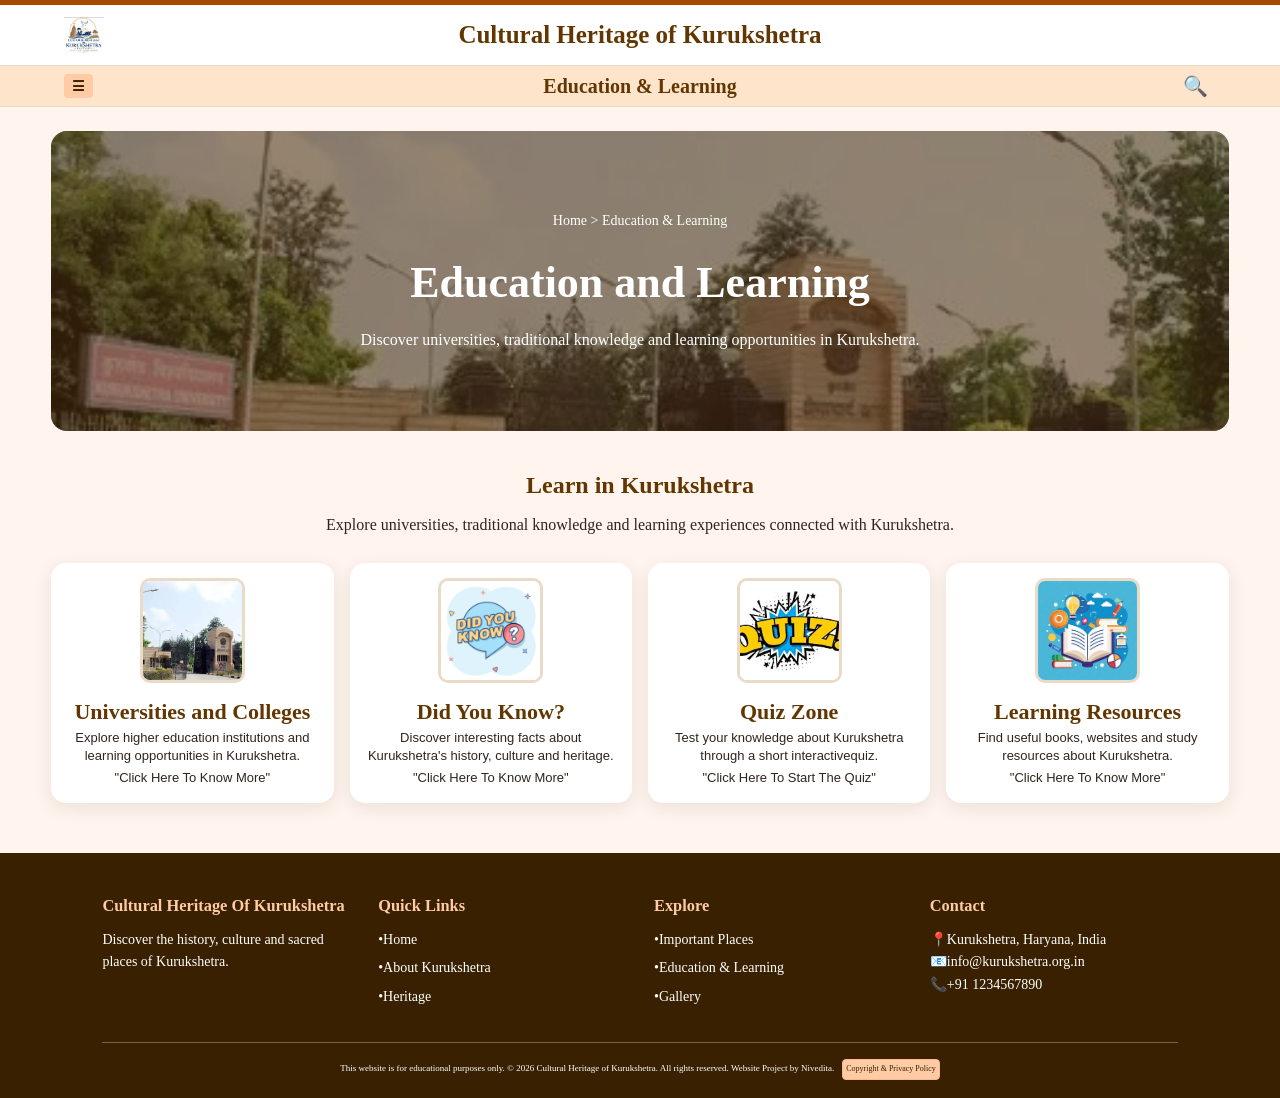
==== commit c9455c4d: "Update education.html" ====
--- a/education.html
+++ b/education.html
@@ -429,14 +429,14 @@
                         </fieldset>
 
                         <fieldset>
-                            <legend>1. Which sacred water body is well known in Kurukshetra?</legend>
+                            <legend>2. Which sacred water body is well known in Kurukshetra?</legend>
                             <label><input type="radio" name="question2" value="wrong">Dal Lake</label>
                             <label><input type="radio" name="question2" value="correct">Brahma Sarovar</label>
                             <label><input type="radio" name="question2" value="wrong">Karan Lake</label>
                         </fieldset>
 
                         <fieldset>
-                            <legend>1. Which institution is known for technical education?</legend>
+                            <legend>3. Which institution is known for technical education?</legend>
                             <label><input type="radio" name="question3" value="correct">NIT Kurukshetra</label>
                             <label><input type="radio" name="question3" value="wrong">Kurukshetra University</label>
                             <label><input type="radio" name="question3" value="wrong">Shri Krishna AYUSH University</label>
